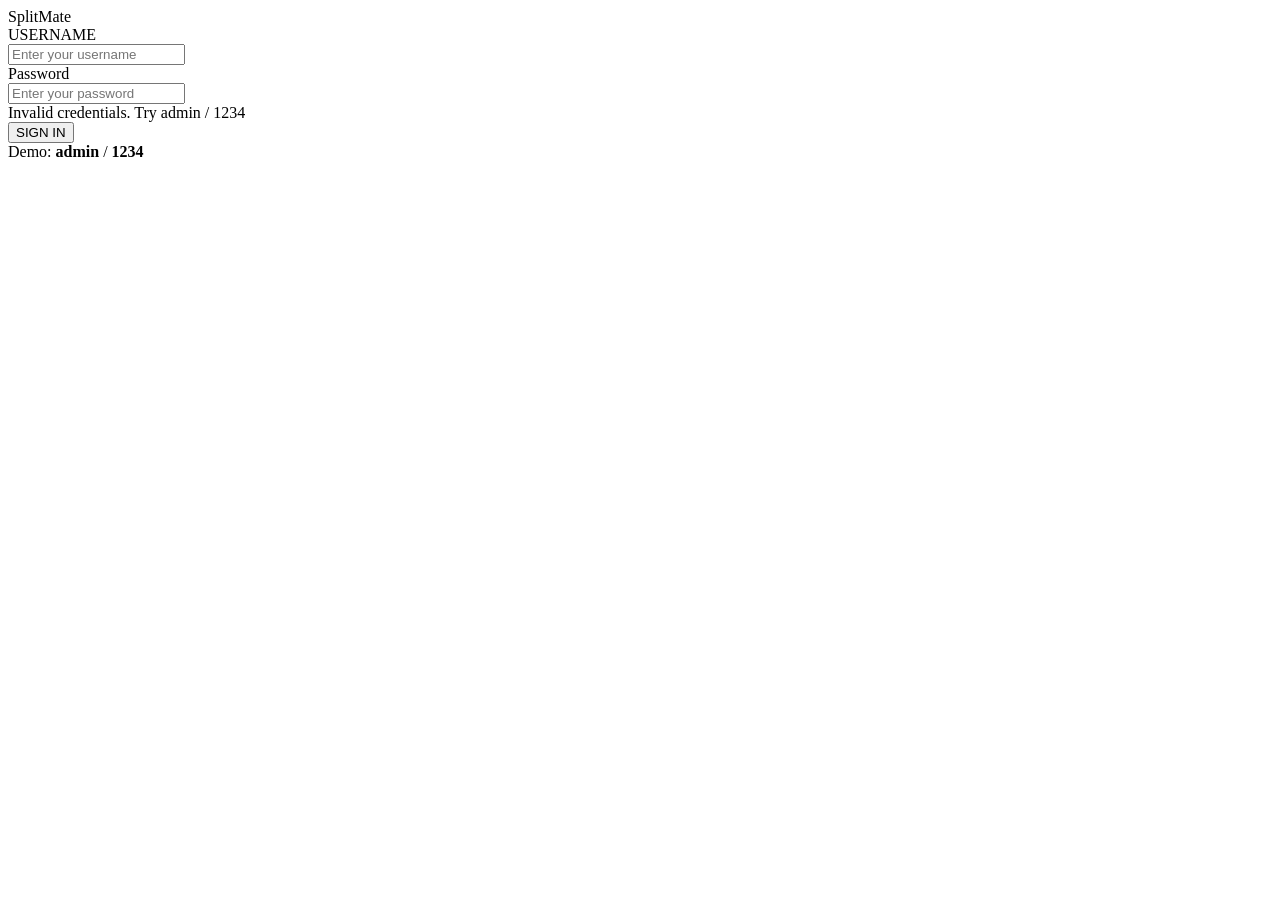
==== HTML/index.html @ f0262659 "Add files via upload" ====
<!DOCTYPE html>
<html lang="en">

<head>
  <meta charset="UTF-8" />
  <meta name="viewport" content="width=device-width, initial-scale=1.0" />
  <title>SplitMate – Login</title>
  <link
    href="https://fonts.googleapis.com/css2?family=Syne:wght@400;600;700;800&family=Space+Mono:wght@400;700&display=swap"
    rel="stylesheet" />
  <link rel="stylesheet" href="index.css" />
</head>

<body>


  <div id="login-page">
    <div class="login-box">
      <div class="logo-mark">
        <div class="logo-text">Split<span>Mate</span></div>
      </div>
      <div class="lbl">USERNAME</div>
      <input class="l-inp" id="l-user" type="text" placeholder="Enter your username">
      <div class="lbl">Password</div>
      <input class="l-inp" id="l-pass" type="password" placeholder="Enter your password">
      <div class="l-err" id="l-err">Invalid credentials. Try admin / 1234</div>
      <button class="l-btn" onclick="doLogin()">SIGN IN</button>
      <div class="l-sub">Demo: <b>admin</b> / <b>1234</b></div>
    </div>
  </div>


  <script src="index.js"></script>
</body>

</html>
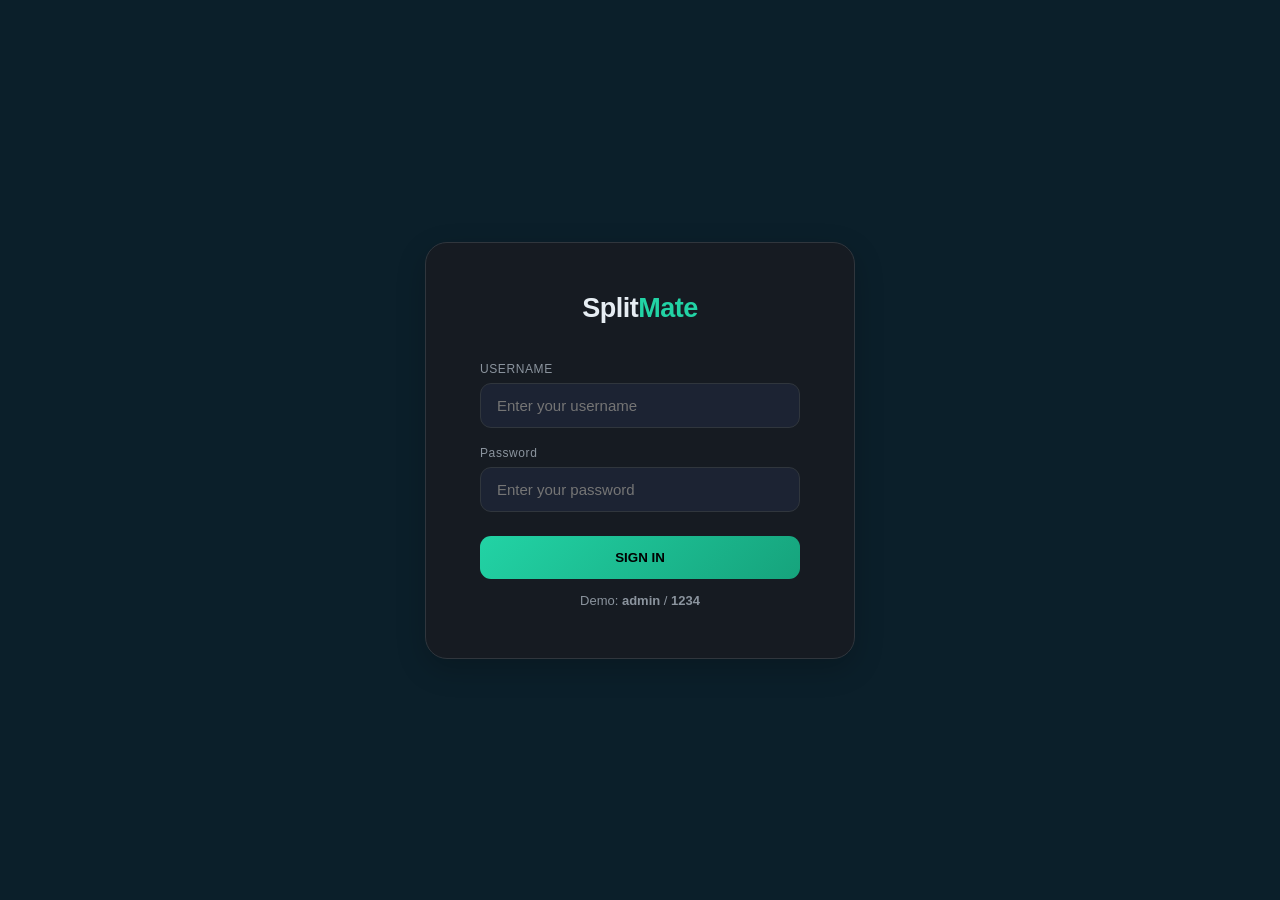
==== commit 6ad9abb3: "Update index.html" ====
--- a/HTML/index.html
+++ b/HTML/index.html
@@ -8,7 +8,7 @@
   <link
     href="https://fonts.googleapis.com/css2?family=Syne:wght@400;600;700;800&family=Space+Mono:wght@400;700&display=swap"
     rel="stylesheet" />
-  <link rel="stylesheet" href="index.css" />
+  <link rel="stylesheet" href="../CSS/index.css" />
 </head>
 
 <body>
@@ -30,7 +30,7 @@
   </div>
 
 
-  <script src="index.js"></script>
+  <script src="../JAVASCRIPT/index.js"></script>
 </body>
 
-</html>+</html>
--- a/CSS/index.css
+++ b/CSS/index.css
@@ -0,0 +1,148 @@
+:root{
+  --bg:#0d1117;
+  --surface:#161b22;
+  --card:#1c2333;
+  --border:#30363d;
+  --teal:#22d3a5;
+  --teal2:#16a37c;
+  --red:#f87171;
+  --yellow:#fbbf24;
+  --blue:#60a5fa;
+  --purple:#a78bfa;
+  --text:#e6edf3;
+  --muted:#8b949e;
+}
+*,*::before,*::after{
+    box-sizing:border-box;
+    margin:0;
+    padding:0}
+
+body{
+    font-family:'Syne',sans-serif;
+    background:var(--bg);
+    color:var(--text);
+    min-height:100vh;
+    overflow-x:hidden
+}
+
+.mono{
+    font-family:'Space Mono',monospace
+}
+
+.hidden{
+    display:none!important
+}
+
+
+#login-page{
+  min-height:100vh;
+  display:flex;
+  align-items:center;
+  justify-content:center;
+  background: #0b1f2a;
+  position:relative;
+  overflow:hidden;
+}
+
+.login-box{
+  position:relative;
+  background:var(--surface);
+  border:1px solid var(--border);
+  border-radius:22px;
+  padding:50px 54px;
+  width:430px;
+  box-shadow: 0 10px 30px rgba(0,0,0,0.2);
+  animation: slideUp 0.6s ease;
+
+}
+
+@keyframes slideUp {
+  from {
+    opacity: 0;
+    transform: translateY(30px);
+  }
+
+  to {
+    opacity: 1;
+    transform: translateY(0);
+  }
+}
+
+.logo-text{
+    font-size:27px;
+    font-weight:800;
+    letter-spacing:-0.5px;
+    text-align:center;
+    margin-bottom:38px;
+}
+
+.logo-text span{
+    color:var(--teal);
+}
+
+.lbl{font-size:12px;
+    color:var(--muted);
+    margin-bottom:7px;
+    letter-spacing:.6px;
+
+}
+
+.l-inp {
+  width: 100%;
+  background: var(--card);
+  border: 1px solid var(--border);
+  border-radius: 11px;
+  padding: 13px 16px;
+  color: var(--text);
+  font-family: 'Syne', sans-serif;
+  font-size: 15px;
+  margin-bottom: 18px;
+  transition: border-color .2s, box-shadow .2s;
+  outline: none;
+}
+
+.l-inp:focus {
+  border-color: var(--teal);
+  box-shadow: 0 0 0 3px rgba(34,211,165,.12);
+}
+  
+.l-btn {
+  width: 100%;
+  padding: 14px;
+  background: linear-gradient(135deg, var(--teal), var(--teal2));
+  color: #000;
+  font-weight: 700;
+  border: none;
+  border-radius: 11px;
+  cursor: pointer;
+  transition: opacity .2s, transform .15s;
+  margin-top: 6px;
+}
+
+.l-btn:hover {
+  opacity: .88;
+  transform: translateY(-1px);
+}
+
+.l-err {
+  color: var(--red);
+  font-size: 13px;
+  margin-bottom: 12px;
+  display: none;
+}
+
+.l-sub{
+    text-align:center;
+    font-size:13px;
+    color:var(--muted);
+    margin-top:14px
+}
+
+@media(max-width:768px){
+  .login-box{width:calc(100vw - 32px);max-width:390px;padding:36px 28px}
+}
+
+@media(max-width:480px){
+  .login-box{padding:28px 20px;border-radius:16px}
+  .logo-text{font-size:22px}
+}
